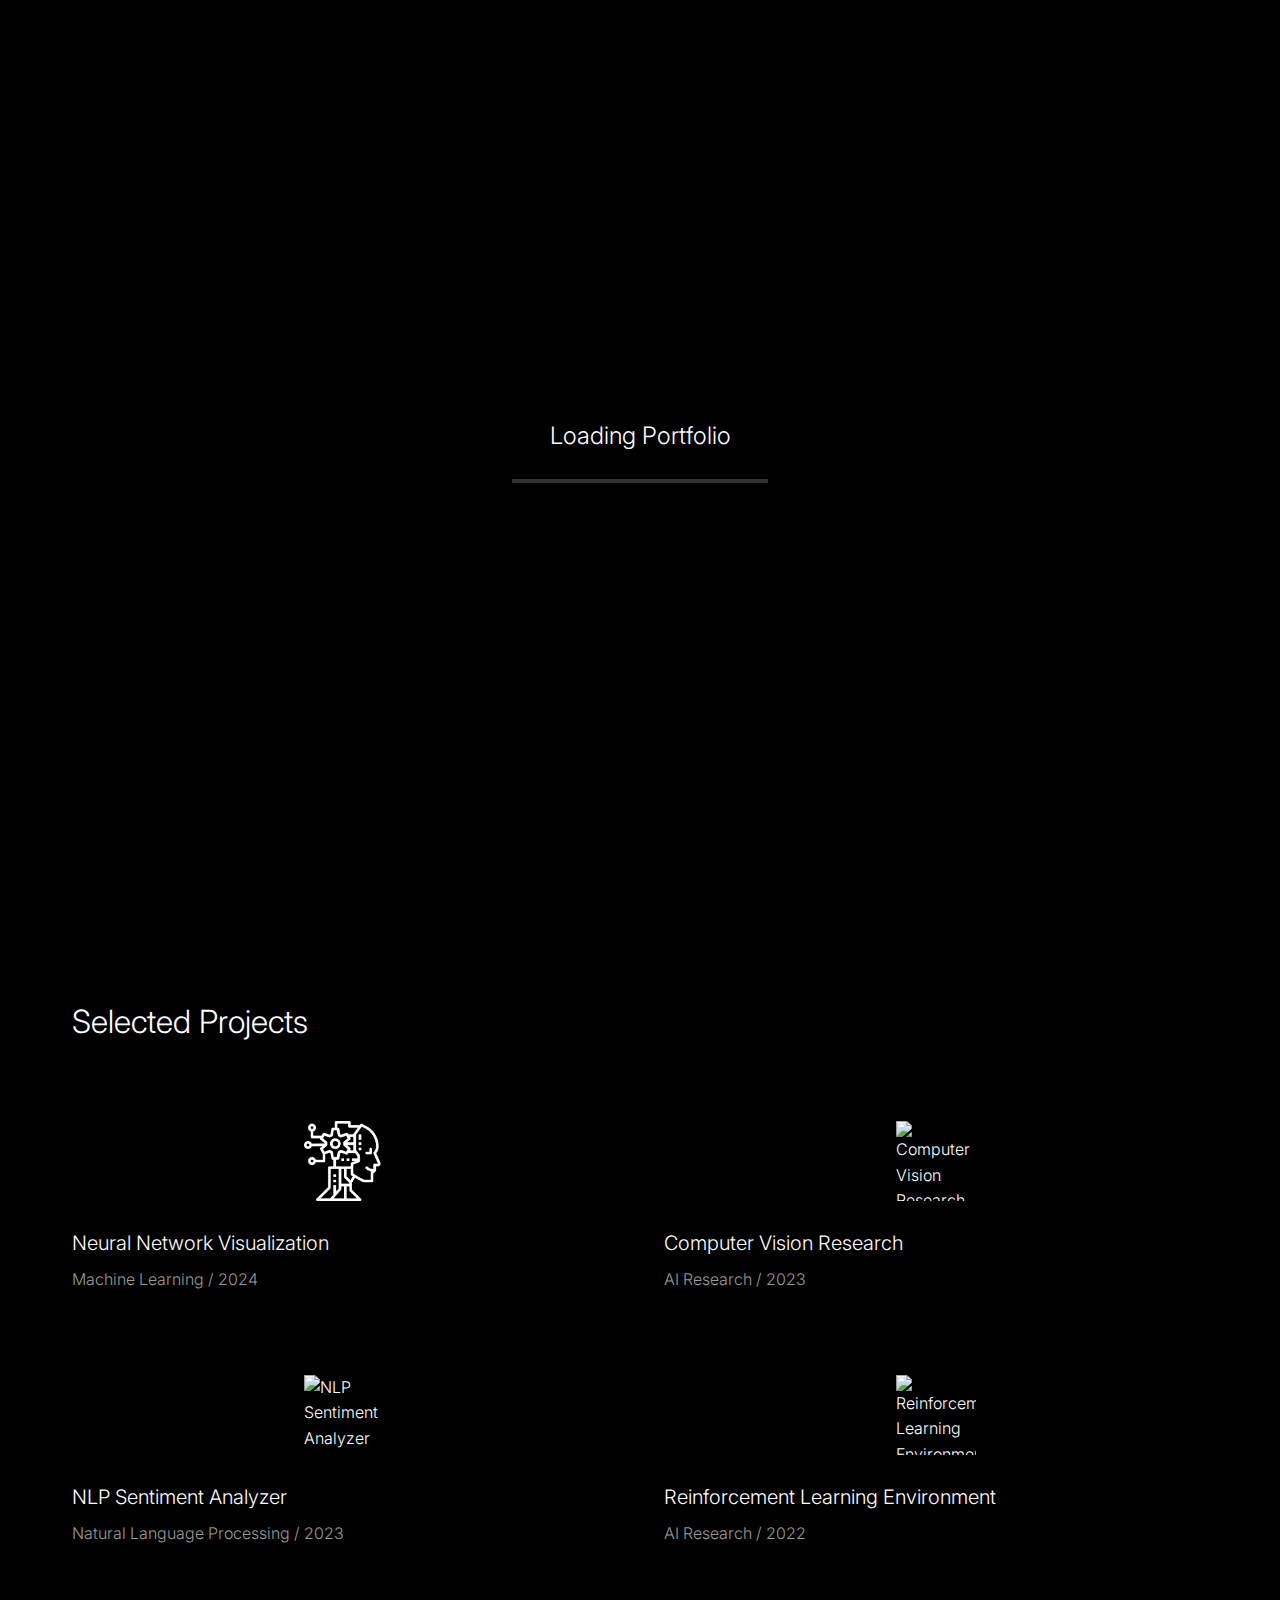
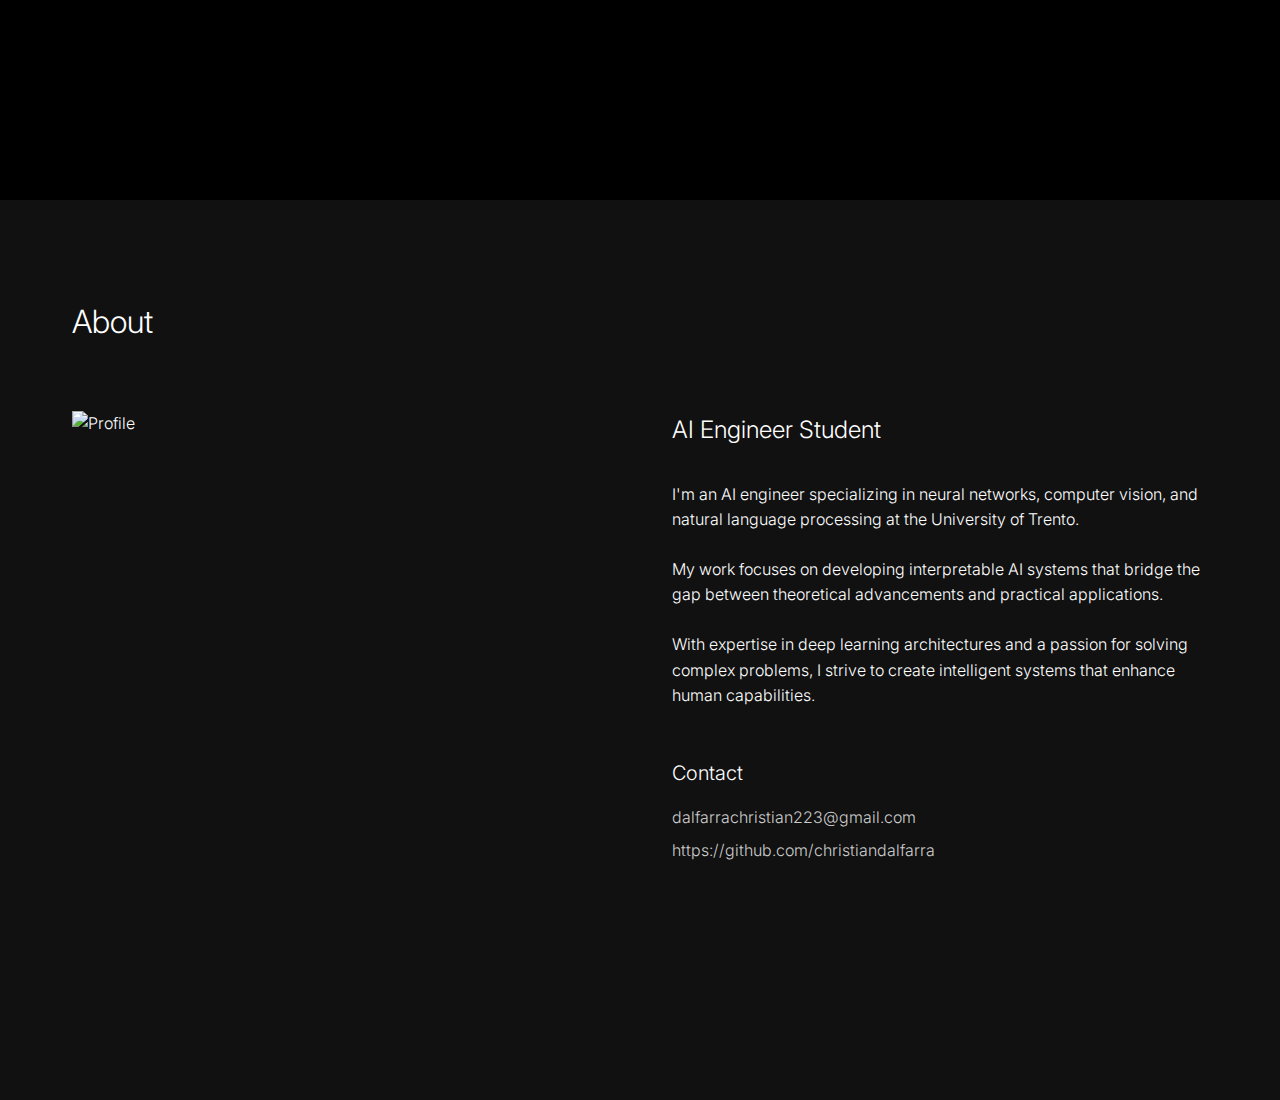
==== index.html @ 685278b8 "change index" ====
<!DOCTYPE html>
<html lang="en">
<head>
    <meta charset="UTF-8">
    <meta name="viewport" content="width=device-width, initial-scale=1.0">
    <title>AI Engineer Portfolio | University of Trento</title>
    <link rel="stylesheet" href="portfolio-css.css">
    <link rel="icon" href="https://assets.codepen.io/4546219/favicon.png" type="image/png">
    <link rel="preconnect" href="https://fonts.googleapis.com">
    <link rel="preconnect" href="https://fonts.gstatic.com" crossorigin>
    <link href="https://fonts.googleapis.com/css2?family=Inter:wght@300;400;500&display=swap" rel="stylesheet">
</head>
<body>
    <!-- Custom cursor -->
    <div class="custom-cursor"></div>

    <!-- Loading screen -->
    <div id="loading-screen">
        <div class="loading-content">
            <div class="loading-text">Loading Portfolio</div>
            <div class="loading-bar">
                <div class="loading-progress"></div>
            </div>
        </div>
    </div>

    <!-- Menu button -->
    <button id="menu-btn" class="menu-button">Menu</button>

    <!-- Menu overlay -->
    <div id="menu-overlay" class="menu-overlay">
        <nav>
            <ul>
                <li><a href="#" class="menu-link" data-target="hero">Home</a></li>
                <li><a href="#" class="menu-link" data-target="projects">Projects</a></li>
                <li><a href="#" class="menu-link" data-target="about">About</a></li>
                <li><a href="#" class="menu-link" data-target="contact">Contact</a></li>
            </ul>
        </nav>
    </div>

    <!-- Hero section -->
    <section id="hero" class="hero-section">
        <div class="container">
            <h1>AI Engineering Student<br>University of Trento</h1>
            <p class="hero-subtitle">Crafting intelligent systems through innovative research and cutting-edge technology bla bla</p>
            <button id="view-projects-btn" class="primary-button">View Projects</button>
        </div>
        <div class="copyright">© 2025</div>
    </section>

    <!-- Projects section -->
    <section id="projects" class="projects-section">
        <div class="container">
            <h2>Selected Projects</h2>
            <div class="projects-grid">
                <!-- Project items will be dynamically inserted here -->
            </div>
        </div>
    </section>

    <!-- About section -->
    <section id="about" class="about-section">
        <div class="container">
            <h2>About</h2>
            <div class="about-grid">
                <div class="about-image">
                    <img src="https://via.placeholder.com/400x500" alt="Profile">
                </div>
                <div class="about-content">
                    <h3>AI Engineer Student</h3>
                    <p>I'm an AI engineer specializing in neural networks, computer vision, and natural language processing at the University of Trento.</p>
                    <p>My work focuses on developing interpretable AI systems that bridge the gap between theoretical advancements and practical applications.</p>
                    <p>With expertise in deep learning architectures and a passion for solving complex problems, I strive to create intelligent systems that enhance human capabilities.</p>
                    
                    <div id="contact" class="contact-info">
                        <h4>Contact</h4>
                        <p>dalfarrachristian223@gmail.com</p>
                        <p>https://github.com/christiandalfarra</p>
                    </div>
                </div>
            </div>
        </div>
    </section>

    <!-- Project detail modal -->
    <div id="project-modal" class="project-modal">
        <div class="modal-content">
            <button id="close-modal" class="close-button">✕</button>
            <div class="modal-image">
                <!-- Project image will be inserted here -->
            </div>
            <div class="modal-details">
                <!-- Project details will be inserted here -->
            </div>
        </div>
    </div>

    <script src="portfolio-js.js"></script>
</body>
</html>
---- portfolio-css.css ----
/* Base styles */
* {
    margin: 0;
    padding: 0;
    box-sizing: border-box;
}

body {
    font-family: 'Inter', sans-serif;
    background-color: #000;
    color: #fff;
    font-weight: 300;
    line-height: 1.6;
    cursor: none;
}

@media (max-width: 768px) {
    body {
        cursor: auto;
    }
}

.container {
    max-width: 1200px;
    margin: 0 auto;
    padding: 0 2rem;
}

/* Typography */
h1 {
    font-size: 3.5rem;
    font-weight: 300;
    line-height: 1.2;
    margin-bottom: 2rem;
}

h2 {
    font-size: 2rem;
    font-weight: 300;
    margin-bottom: 4rem;
}

h3 {
    font-size: 1.5rem;
    font-weight: 300;
    margin-bottom: 2rem;
}

h4 {
    font-size: 1.25rem;
    font-weight: 300;
    margin-bottom: 1rem;
}

p {
    margin-bottom: 1.5rem;
}

/* Custom cursor */
.custom-cursor {
    position: fixed;
    width: 24px;
    height: 24px;
    border: 1px solid #fff;
    border-radius: 50%;
    pointer-events: none;
    mix-blend-mode: difference;
    z-index: 9999;
    transform: translate(-50%, -50%);
    display: none;
}

@media (min-width: 769px) {
    .custom-cursor {
        display: block;
    }
}

/* Loading screen */
#loading-screen {
    position: fixed;
    top: 0;
    left: 0;
    right: 0;
    bottom: 0;
    background-color: #000;
    z-index: 9999;
    display: flex;
    align-items: center;
    justify-content: center;
}

.loading-content {
    text-align: center;
}

.loading-text {
    font-size: 1.5rem;
    margin-bottom: 1.5rem;
}

.loading-bar {
    width: 256px;
    height: 4px;
    background-color: #333;
}

.loading-progress {
    height: 100%;
    width: 0;
    background-color: #fff;
    animation: loading 2s linear forwards;
}

@keyframes loading {
    0% { width: 0; }
    100% { width: 100%; }
}

/* Menu */
.menu-button {
    position: fixed;
    top: 2rem;
    right: 2rem;
    background: none;
    border: none;
    color: #fff;
    font-size: 1.25rem;
    font-weight: 300;
    cursor: pointer;
    z-index: 100;
}

.menu-overlay {
    position: fixed;
    top: 0;
    left: 0;
    right: 0;
    bottom: 0;
    background-color: #000;
    z-index: 90;
    display: flex;
    align-items: center;
    justify-content: center;
    opacity: 0;
    visibility: hidden;
    transition: opacity 0.3s, visibility 0.3s;
}

.menu-overlay.active {
    opacity: 1;
    visibility: visible;
}

.menu-overlay nav ul {
    list-style: none;
    text-align: center;
}

.menu-overlay nav ul li {
    margin-bottom: 1.5rem;
}

.menu-overlay nav ul li a {
    color: #fff;
    text-decoration: none;
    font-size: 1.5rem;
    transition: opacity 0.3s;
}

.menu-overlay nav ul li a:hover {
    opacity: 0.7;
}

/* Buttons */
.primary-button {
    background: none;
    border: 1px solid #fff;
    color: #fff;
    padding: 0.75rem 2rem;
    font-size: 1rem;
    font-weight: 300;
    cursor: pointer;
    transition: background-color 0.3s, color 0.3s;
}

.primary-button:hover {
    background-color: #fff;
    color: #000;
}

.close-button {
    background: none;
    border: none;
    color: #fff;
    font-size: 1.5rem;
    cursor: pointer;
    position: absolute;
    top: 2rem;
    right: 2rem;
}

/* Hero section */
.hero-section {
    height: 100vh;
    display: flex;
    align-items: center;
    position: relative;
}

.hero-subtitle {
    font-size: 1.25rem;
    color: #999;
    max-width: 36rem;
    margin-bottom: 3rem;
}

.copyright {
    position: absolute;
    bottom: 2rem;
    left: 2rem;
    font-size: 0.75rem;
    color: #555;
}

/* Projects section */
.projects-section {
    min-height: 100vh;
    padding: 6rem 0;
}

.projects-grid {
    display: grid;
    grid-template-columns: 1fr;
    gap: 3rem;
}

@media (min-width: 768px) {
    .projects-grid {
        grid-template-columns: repeat(2, 1fr);
    }
}

.project-item {
    cursor: pointer;
}

.project-image {
    margin-bottom: 1rem;
    overflow: hidden;
}

.project-image img {
    /*width: 100%;
    height: 250px;
    object-fit: cover;
    transition: transform 0.5s;
    */
    width: 80px; /* Regola la dimensione dell'icona */
    height: 80px; /* Mantieni proporzioni */
    object-fit: contain; /* Evita distorsioni */
    margin: 10px auto; /* Centra l'icona */
    display: block;
}

.project-item:hover .project-image img {
    transform: scale(1.05);
}

.project-title {
    font-size: 1.25rem;
    margin-bottom: 0.5rem;
    transition: opacity 0.3s;
}

.project-item:hover .project-title {
    opacity: 0.7;
}

.project-meta {
    color: #999;
}

/* Project modal */
.project-modal {
    position: fixed;
    top: 0;
    left: 0;
    right: 0;
    bottom: 0;
    background-color: rgba(0, 0, 0, 0.9);
    z-index: 80;
    display: flex;
    align-items: center;
    justify-content: center;
    padding: 2rem;
    opacity: 0;
    visibility: hidden;
    transition: opacity 0.3s, visibility 0.3s;
    overflow-y: auto;
}

.project-modal.active {
    opacity: 1;
    visibility: visible;
}

.modal-content {
    max-width: 1000px;
    width: 100%;
    position: relative;
}

.modal-image {
    margin-bottom: 2rem;
}

.modal-image img {
    width: 100%;
    height: 250px;
    object-fit: cover;
}

.modal-details {
    display: grid;
    grid-template-columns: 1fr;
    gap: 2rem;
}

@media (min-width: 768px) {
    .modal-details {
        grid-template-columns: 2fr 1fr;
    }
}

.project-description {
    color: #ccc;
    margin-bottom: 1.5rem;
}

.project-info h5 {
    font-size: 0.75rem;
    color: #999;
    margin-bottom: 0.25rem;
    font-weight: 400;
}

.project-info div {
    margin-bottom: 1rem;
}

/* About section */
.about-section {
    min-height: 100vh;
    padding: 6rem 0;
    background-color: #111;
}

.about-grid {
    display: grid;
    grid-template-columns: 1fr;
    gap: 4rem;
}

@media (min-width: 768px) {
    .about-grid {
        grid-template-columns: 1fr 1fr;
    }
}

.about-image img {
    width: 100%;
    height: auto;
}

.contact-info {
    margin-top: 3rem;
}

.contact-info p {
    margin-bottom: 0.5rem;
    color: #ccc;
}
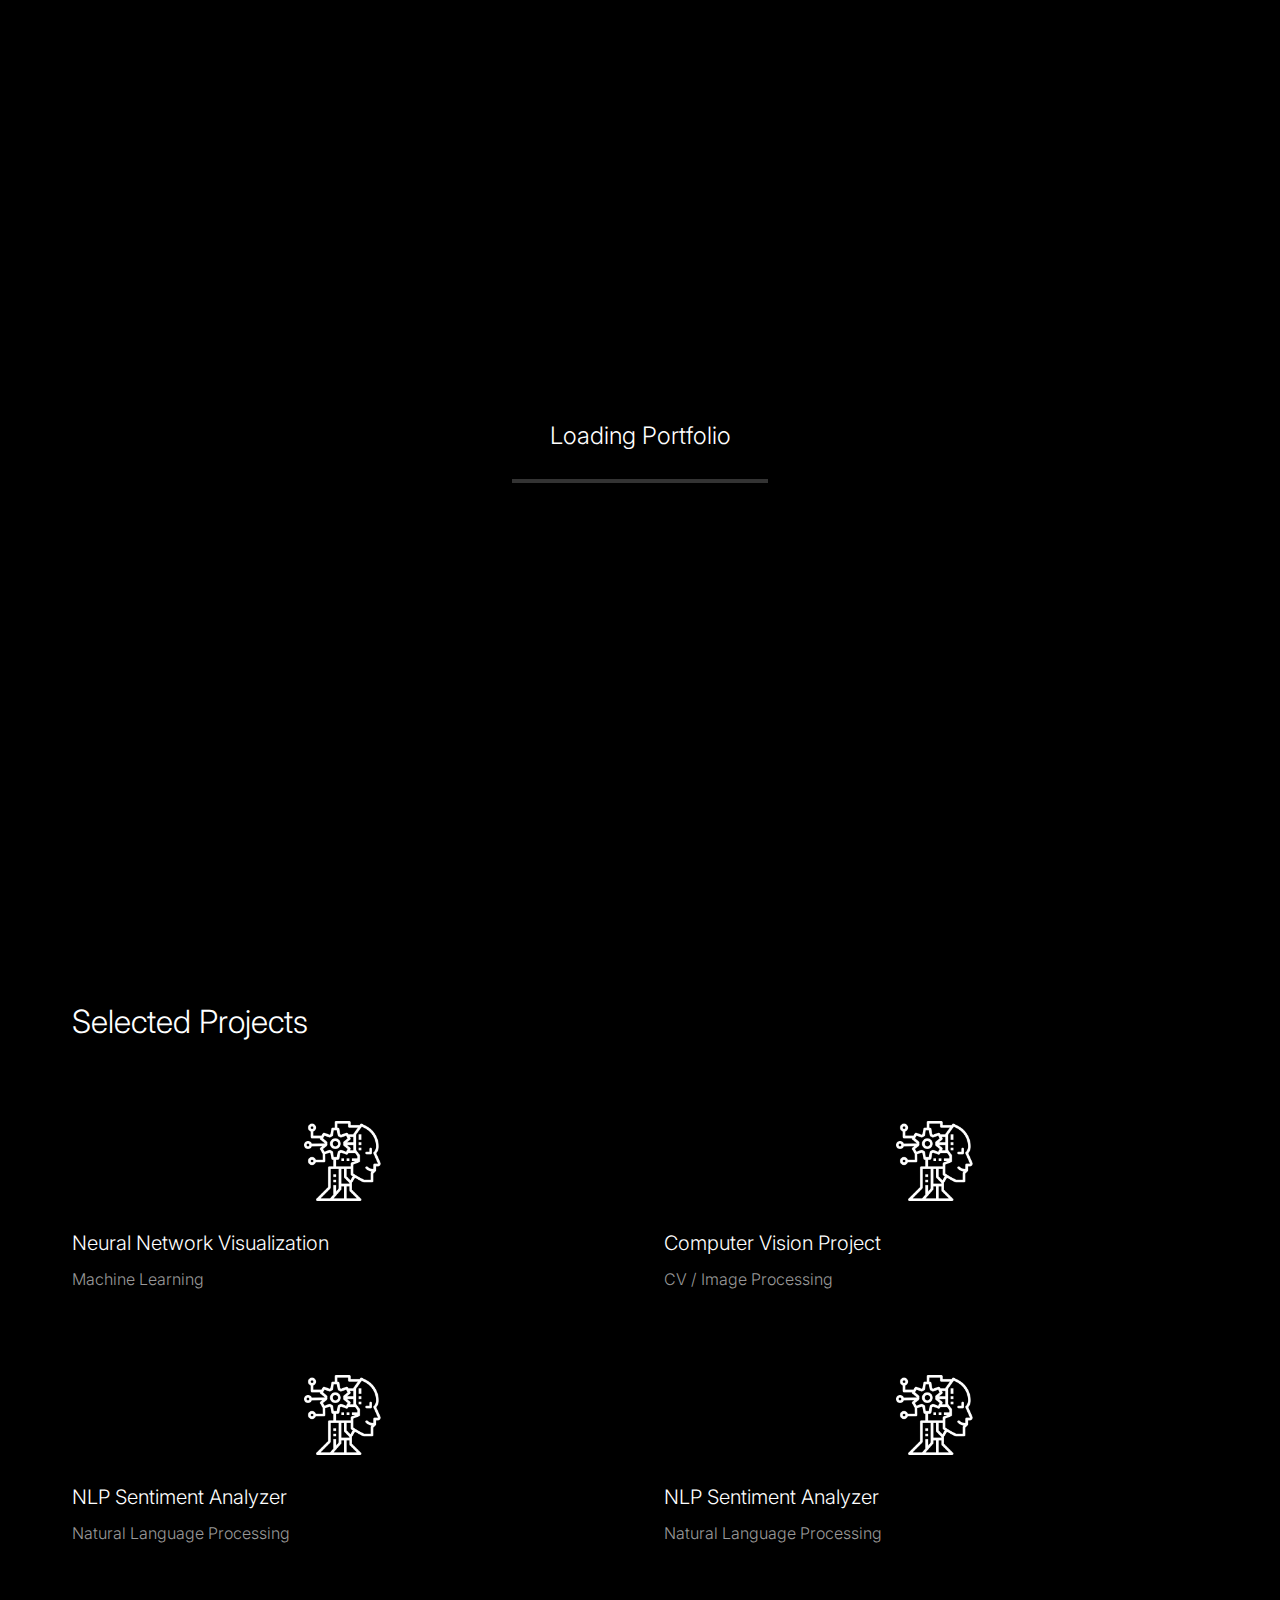
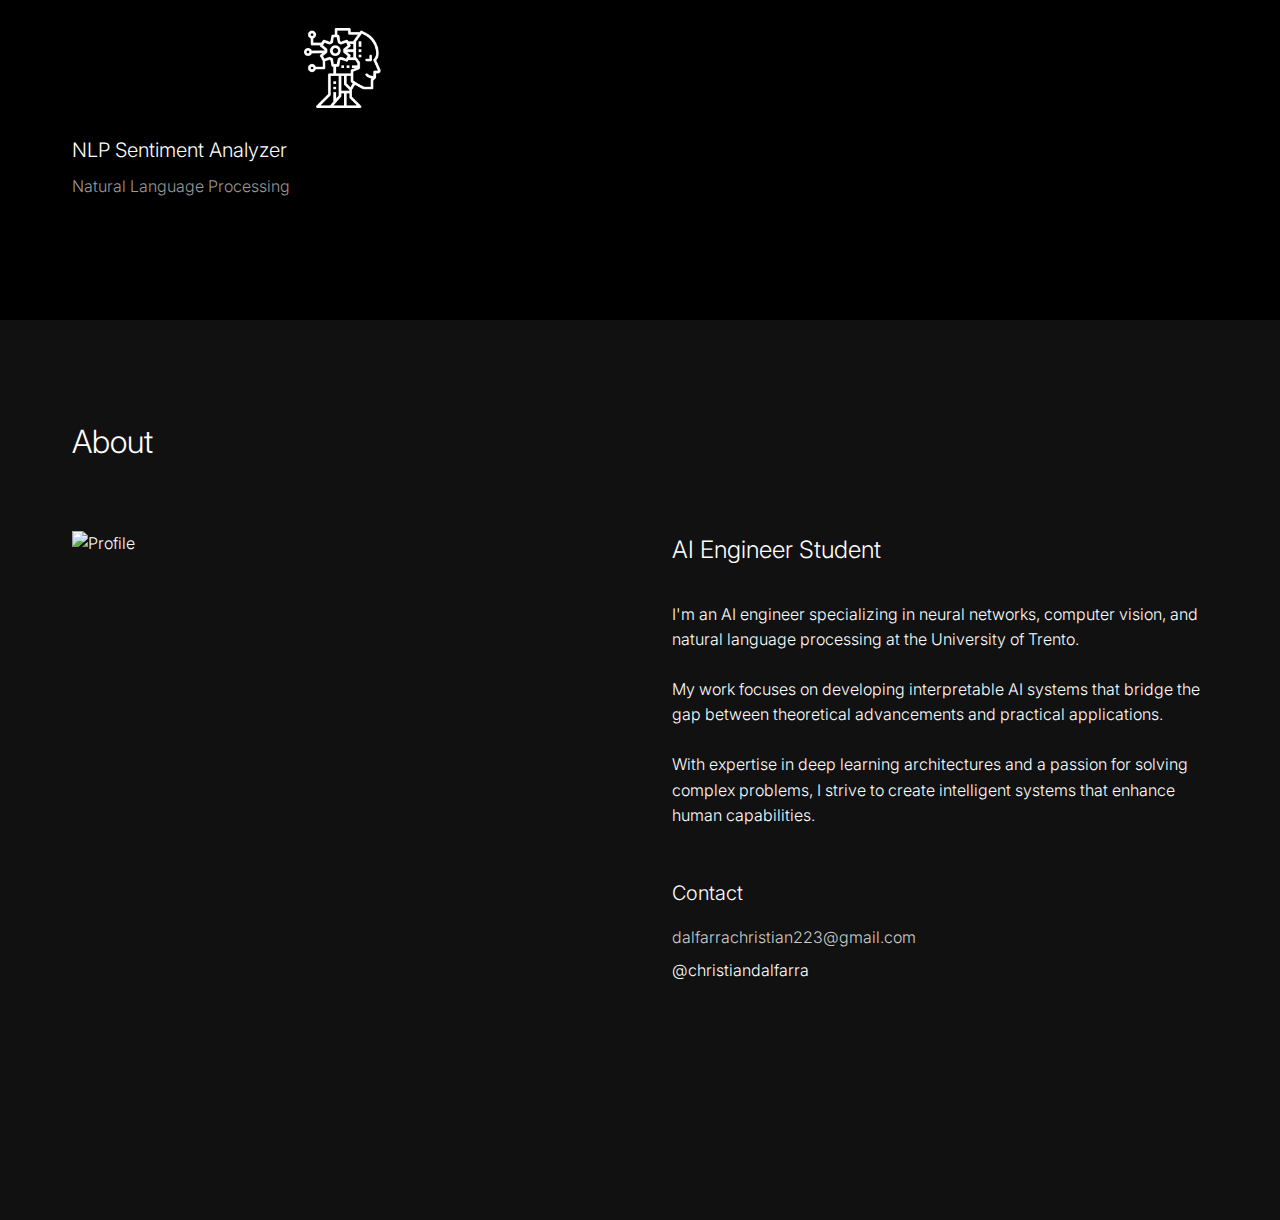
==== commit 2234ce36: "images in projects" ====
--- a/index.html
+++ b/index.html
@@ -4,7 +4,7 @@
     <meta charset="UTF-8">
     <meta name="viewport" content="width=device-width, initial-scale=1.0">
     <title>AI Engineer Portfolio | University of Trento</title>
-    <link rel="stylesheet" href="portfolio-css.css">
+    <link rel="stylesheet" href="style.css">
     <link rel="icon" href="https://assets.codepen.io/4546219/favicon.png" type="image/png">
     <link rel="preconnect" href="https://fonts.googleapis.com">
     <link rel="preconnect" href="https://fonts.gstatic.com" crossorigin>
@@ -76,7 +76,7 @@
                     <div id="contact" class="contact-info">
                         <h4>Contact</h4>
                         <p>dalfarrachristian223@gmail.com</p>
-                        <p>https://github.com/christiandalfarra</p>
+                        <p><a href="https://github.com/christiandalfarra">@christiandalfarra</a></p>
                     </div>
                 </div>
             </div>
--- a/style.css
+++ b/style.css
@@ -0,0 +1,403 @@
+/* Base styles */
+* {
+    margin: 0;
+    padding: 0;
+    box-sizing: border-box;
+}
+
+body {
+    font-family: 'Inter', sans-serif;
+    background-color: #000;
+    color: #fff;
+    font-weight: 300;
+    line-height: 1.6;
+    cursor: none;
+}
+
+@media (max-width: 768px) {
+    body {
+        cursor: auto;
+    }
+}
+
+.container {
+    max-width: 1200px;
+    margin: 0 auto;
+    padding: 0 2rem;
+}
+
+/* Typography */
+h1 {
+    font-size: 3.5rem;
+    font-weight: 300;
+    line-height: 1.2;
+    margin-bottom: 2rem;
+}
+
+h2 {
+    font-size: 2rem;
+    font-weight: 300;
+    margin-bottom: 4rem;
+}
+
+h3 {
+    font-size: 1.5rem;
+    font-weight: 300;
+    margin-bottom: 2rem;
+}
+
+h4 {
+    font-size: 1.25rem;
+    font-weight: 300;
+    margin-bottom: 1rem;
+}
+
+p {
+    margin-bottom: 1.5rem;
+}
+
+/* Custom cursor */
+.custom-cursor {
+    position: fixed;
+    width: 24px;
+    height: 24px;
+    border: 1px solid #fff;
+    border-radius: 50%;
+    pointer-events: none;
+    mix-blend-mode: difference;
+    z-index: 9999;
+    transform: translate(-50%, -50%);
+    display: none;
+}
+
+@media (min-width: 769px) {
+    .custom-cursor {
+        display: block;
+    }
+}
+
+/* Loading screen */
+#loading-screen {
+    position: fixed;
+    top: 0;
+    left: 0;
+    right: 0;
+    bottom: 0;
+    background-color: #000;
+    z-index: 9999;
+    display: flex;
+    align-items: center;
+    justify-content: center;
+}
+
+.loading-content {
+    text-align: center;
+}
+
+.loading-text {
+    font-size: 1.5rem;
+    margin-bottom: 1.5rem;
+}
+
+.loading-bar {
+    width: 256px;
+    height: 4px;
+    background-color: #333;
+}
+
+.loading-progress {
+    height: 100%;
+    width: 0;
+    background-color: #fff;
+    animation: loading 2s linear forwards;
+}
+
+@keyframes loading {
+    0% { width: 0; }
+    100% { width: 100%; }
+}
+
+/* Menu */
+.menu-button {
+    position: fixed;
+    top: 2rem;
+    right: 2rem;
+    background: none;
+    border: none;
+    color: #fff;
+    font-size: 1.25rem;
+    font-weight: 300;
+    cursor: pointer;
+    z-index: 100;
+}
+
+.menu-overlay {
+    position: fixed;
+    top: 0;
+    left: 0;
+    right: 0;
+    bottom: 0;
+    background-color: #000;
+    z-index: 90;
+    display: flex;
+    align-items: center;
+    justify-content: center;
+    opacity: 0;
+    visibility: hidden;
+    transition: opacity 0.3s, visibility 0.3s;
+}
+
+.menu-overlay.active {
+    opacity: 1;
+    visibility: visible;
+}
+
+.menu-overlay nav ul {
+    list-style: none;
+    text-align: center;
+}
+
+.menu-overlay nav ul li {
+    margin-bottom: 1.5rem;
+}
+
+.menu-overlay nav ul li a {
+    color: #fff;
+    text-decoration: none;
+    font-size: 1.5rem;
+    transition: opacity 0.3s;
+}
+
+.menu-overlay nav ul li a:hover {
+    opacity: 0.7;
+}
+
+/* Buttons */
+.primary-button {
+    background: none;
+    border: 1px solid #fff;
+    color: #fff;
+    padding: 0.75rem 2rem;
+    font-size: 1rem;
+    font-weight: 300;
+    cursor: pointer;
+    transition: background-color 0.3s, color 0.3s;
+}
+
+.primary-button:hover {
+    background-color: #fff;
+    color: #000;
+}
+
+.close-button {
+    background: none;
+    border: none;
+    color: #fff;
+    font-size: 1.5rem;
+    cursor: pointer;
+    position: absolute;
+    top: 2rem;
+    right: 2rem;
+}
+
+/* Hero section */
+.hero-section {
+    height: 100vh;
+    display: flex;
+    align-items: center;
+    position: relative;
+}
+
+.hero-subtitle {
+    font-size: 1.25rem;
+    color: #999;
+    max-width: 36rem;
+    margin-bottom: 3rem;
+}
+
+.copyright {
+    position: absolute;
+    bottom: 2rem;
+    left: 2rem;
+    font-size: 0.75rem;
+    color: #555;
+}
+
+/* Projects section */
+.projects-section {
+    min-height: 100vh;
+    padding: 6rem 0;
+}
+
+.projects-grid {
+    display: grid;
+    grid-template-columns: 1fr;
+    gap: 3rem;
+}
+
+@media (min-width: 768px) {
+    .projects-grid {
+        grid-template-columns: repeat(2, 1fr);
+    }
+}
+
+.project-item {
+    cursor: pointer;
+}
+
+.project-image {
+    margin-bottom: 1rem;
+    overflow: hidden;
+}
+
+.project-image img {
+    /*width: 100%;
+    height: 250px;
+    object-fit: cover;
+    transition: transform 0.5s;
+    */
+    width: 80px; /* Regola la dimensione dell'icona */
+    height: 80px; /* Mantieni proporzioni */
+    object-fit: contain; /* Evita distorsioni */
+    margin: 10px auto; /* Centra l'icona */
+    display: block;
+}
+
+.project-item:hover .project-image img {
+    transform: scale(1.05);
+}
+
+.project-title {
+    font-size: 1.25rem;
+    margin-bottom: 0.5rem;
+    transition: opacity 0.3s;
+}
+
+.project-item:hover .project-title {
+    opacity: 0.7;
+}
+
+.project-meta {
+    color: #999;
+}
+
+/* Project modal */
+.project-modal {
+    position: fixed;
+    top: 0;
+    left: 0;
+    right: 0;
+    bottom: 0;
+    background-color: rgba(0, 0, 0, 0.9);
+    z-index: 80;
+    display: flex;
+    align-items: center;
+    justify-content: center;
+    padding: 2rem;
+    opacity: 0;
+    visibility: hidden;
+    transition: opacity 0.3s, visibility 0.3s;
+    overflow-y: auto;
+}
+
+.project-modal.active {
+    opacity: 1;
+    visibility: visible;
+}
+
+.modal-content {
+    max-width: 1000px;
+    width: 100%;
+    position: relative;
+}
+
+.modal-image {
+    margin-bottom: 2rem;
+}
+
+.modal-image img {
+    width: 100%;
+    height: 250px;
+    object-fit: cover;
+}
+
+.modal-details {
+    display: grid;
+    grid-template-columns: 1fr;
+    gap: 2rem;
+}
+
+@media (min-width: 768px) {
+    .modal-details {
+        grid-template-columns: 2fr 1fr;
+    }
+}
+
+.project-description {
+    color: #ccc;
+    margin-bottom: 1.5rem;
+}
+
+.project-info h5 {
+    font-size: 0.75rem;
+    color: #999;
+    margin-bottom: 0.25rem;
+    font-weight: 400;
+}
+
+.project-info div {
+    margin-bottom: 1rem;
+}
+
+/* About section */
+.about-section {
+    min-height: 100vh;
+    padding: 6rem 0;
+    background-color: #111;
+}
+
+.about-grid {
+    display: grid;
+    grid-template-columns: 1fr;
+    gap: 4rem;
+}
+
+@media (min-width: 768px) {
+    .about-grid {
+        grid-template-columns: 1fr 1fr;
+    }
+}
+
+.about-image img {
+    width: 100%;
+    height: auto;
+}
+
+.contact-info {
+    margin-top: 3rem;
+}
+
+.contact-info p {
+    margin-bottom: 0.5rem;
+    color: #ccc;
+}
+a:link {
+    color: white;
+    background-color: transparent;
+    text-decoration: none;
+  }
+  a:visited {
+    color: white;
+    background-color: transparent;
+    text-decoration: none;
+  }
+  a:hover {
+    color: yellow;
+    background-color: transparent;
+    text-decoration: underline;
+  }
+  a:active {
+    color: yellow;
+    background-color: transparent;
+    text-decoration: underline;
+  }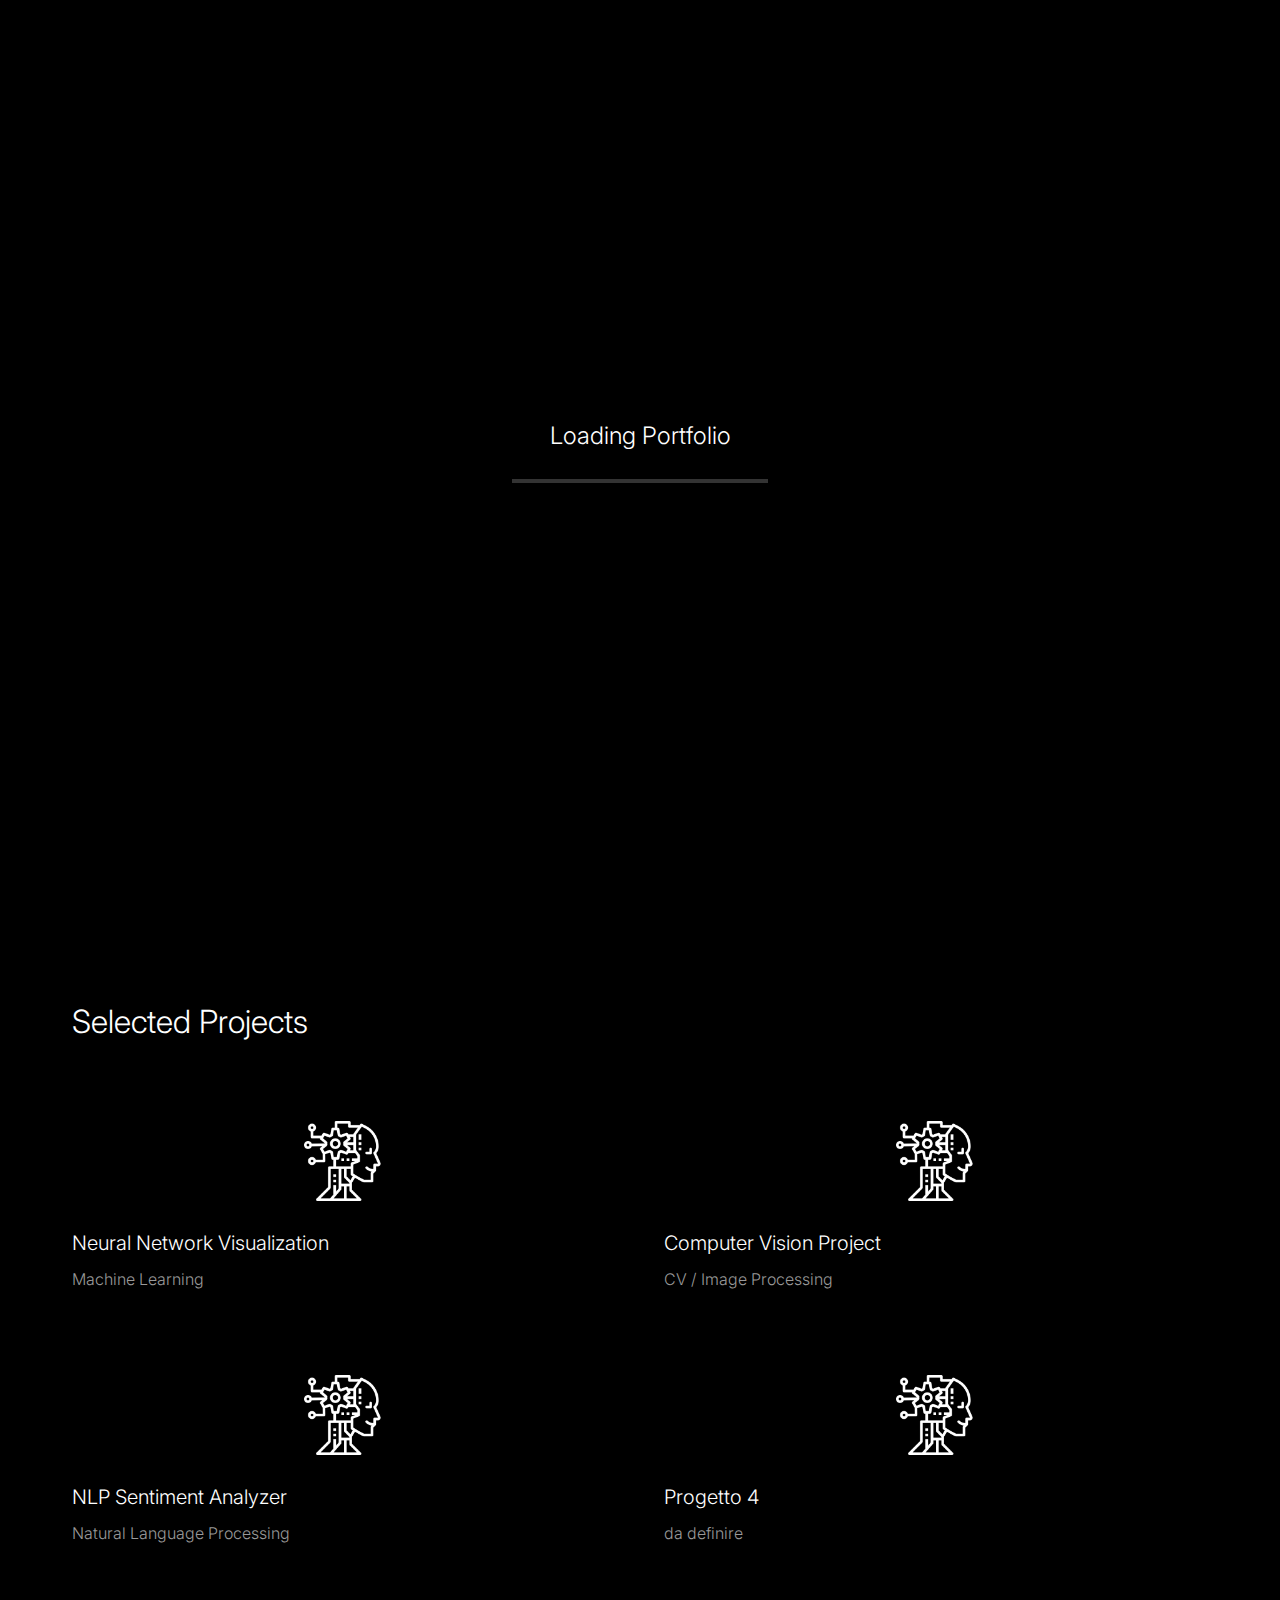
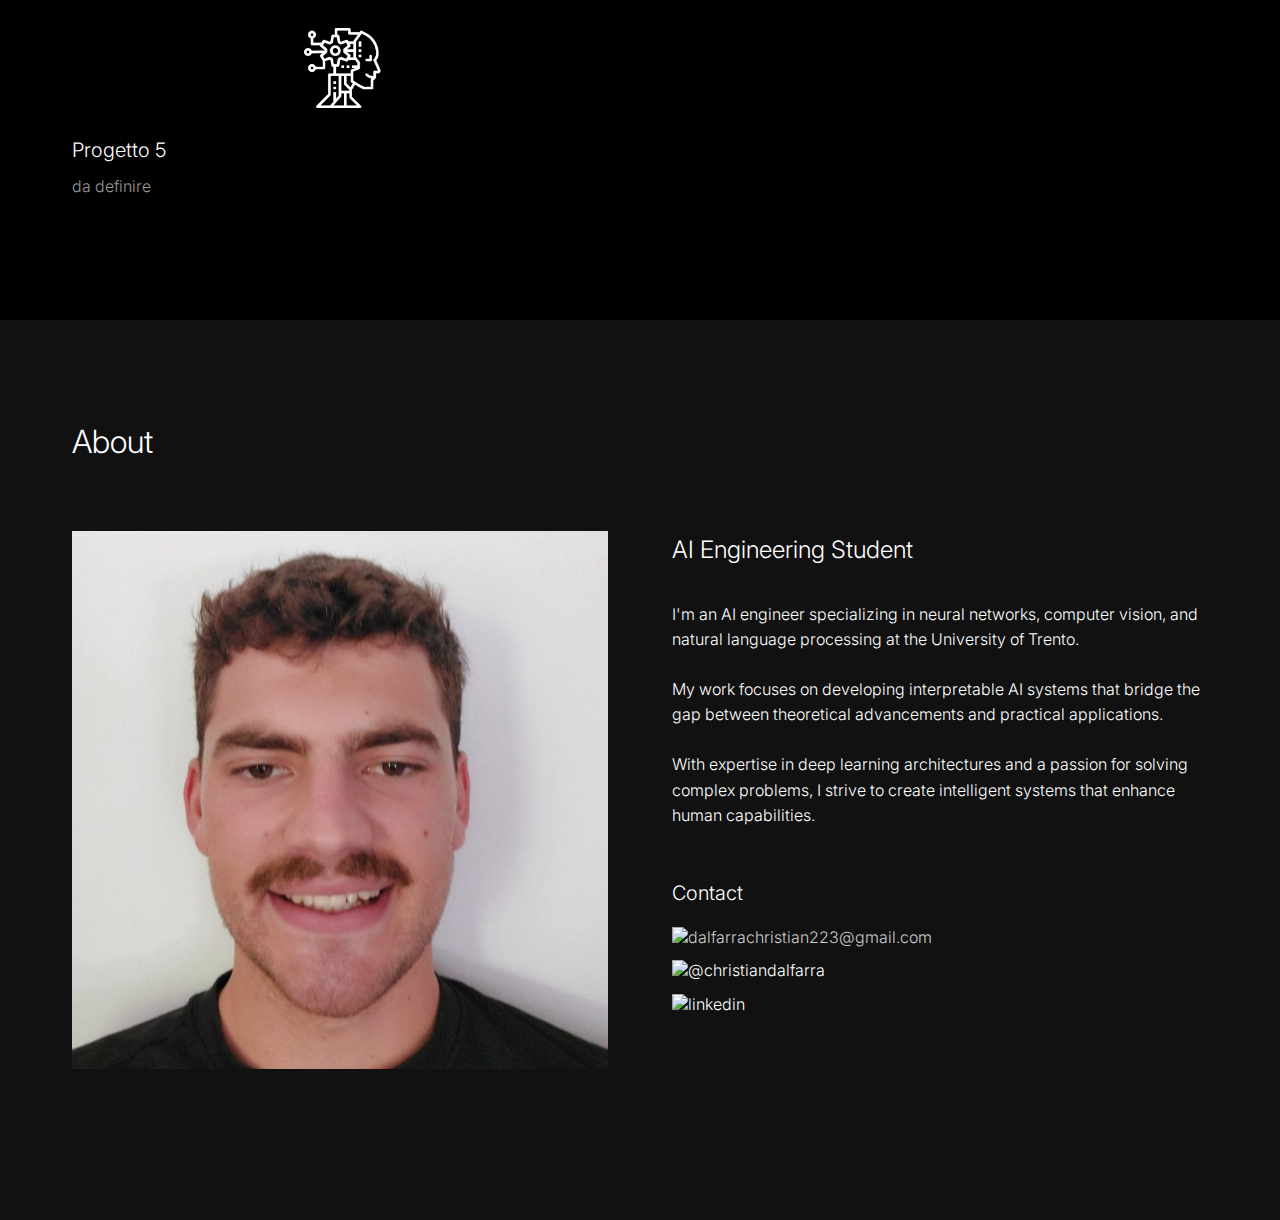
==== commit f34d249d: "modifica ai contatti" ====
--- a/index.html
+++ b/index.html
@@ -65,18 +65,19 @@
             <h2>About</h2>
             <div class="about-grid">
                 <div class="about-image">
-                    <img src="https://via.placeholder.com/400x500" alt="Profile">
+                    <img src="icons/profilo.jpg" alt="Profile">
                 </div>
                 <div class="about-content">
-                    <h3>AI Engineer Student</h3>
+                    <h3>AI Engineering Student</h3>
                     <p>I'm an AI engineer specializing in neural networks, computer vision, and natural language processing at the University of Trento.</p>
                     <p>My work focuses on developing interpretable AI systems that bridge the gap between theoretical advancements and practical applications.</p>
                     <p>With expertise in deep learning architectures and a passion for solving complex problems, I strive to create intelligent systems that enhance human capabilities.</p>
                     
                     <div id="contact" class="contact-info">
                         <h4>Contact</h4>
-                        <p>dalfarrachristian223@gmail.com</p>
-                        <p><a href="https://github.com/christiandalfarra">@christiandalfarra</a></p>
+                        <p><img src="https://img.icons8.com/officexs/16/gmail-login.png">dalfarrachristian223@gmail.com</p>
+                        <p><a href="https://github.com/christiandalfarra"><img src="https://img.icons8.com/tiny-color/16/github.png">@christiandalfarra</a></p>
+                        <p><a href="https://www.linkedin.com/in/christian-dal-farra/"><img src="https://img.icons8.com/officexs/16/linkedin.png">linkedin</a></p>
                     </div>
                 </div>
             </div>
